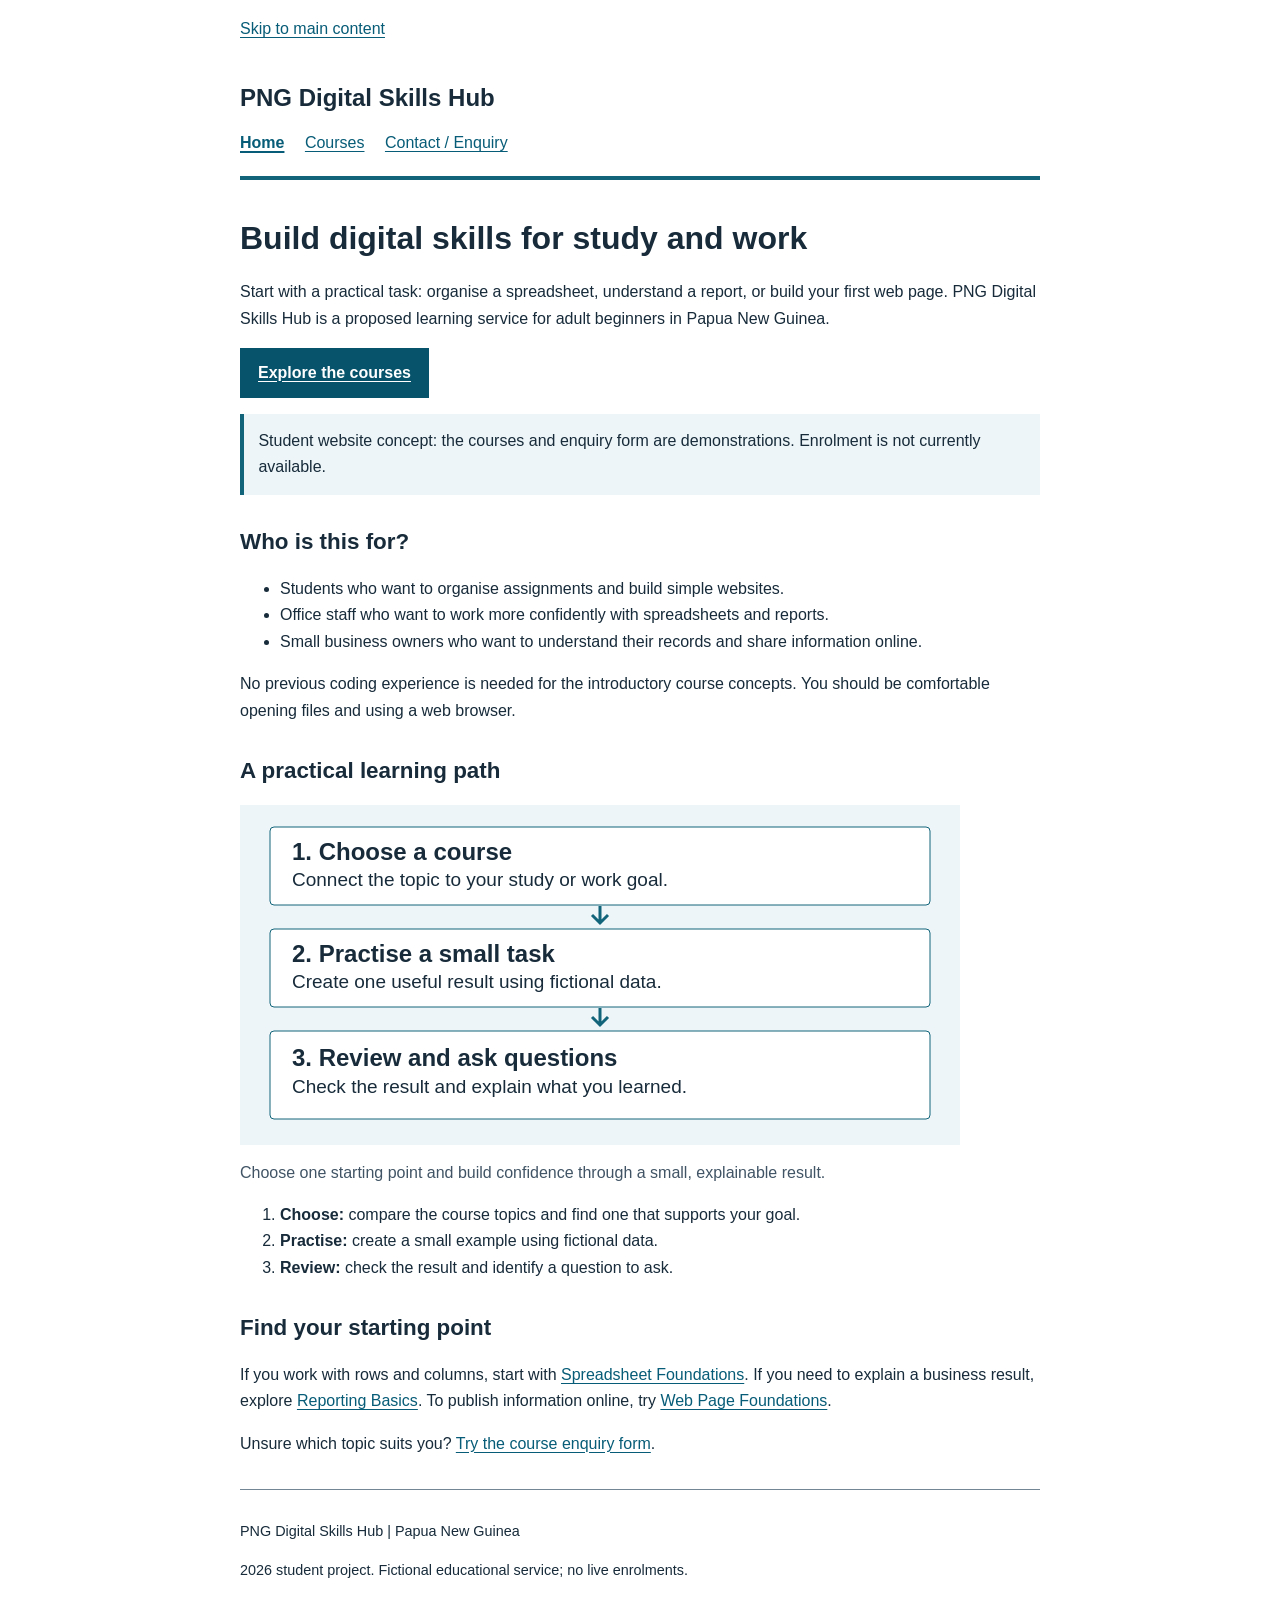
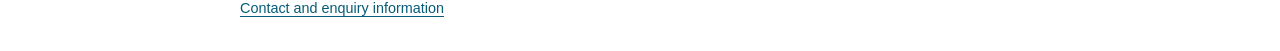
==== index.html @ 0e4a9b14 "Import AI-assisted A2 draft for review" ====
<!DOCTYPE html>
<html lang="en">
<head>
    <meta charset="utf-8">
    <meta name="viewport" content="width=device-width, initial-scale=1">
    <meta name="description" content="Explore beginner digital skills in spreadsheets, reporting and web design through a proposed PNG learning service.">
    <title>Home | PNG Digital Skills Hub</title>
    <link rel="stylesheet" href="css/styles.css">
</head>
<body>
    <a class="skip-link" href="#main-content">Skip to main content</a>
    <header>
        <p class="site-name">PNG Digital Skills Hub</p>
        <nav aria-label="Main navigation">
            <ul>
                <li><a href="index.html" aria-current="page">Home</a></li>
                <li><a href="courses.html">Courses</a></li>
                <li><a href="contact.html">Contact / Enquiry</a></li>
            </ul>
        </nav>
    </header>
    <main id="main-content" tabindex="-1">
        <h1>Build digital skills for study and work</h1>
        <p>Start with a practical task: organise a spreadsheet, understand a report, or build your first web page. PNG Digital Skills Hub is a proposed learning service for adult beginners in Papua New Guinea.</p>
        <p><a class="button" href="courses.html">Explore the courses</a></p>
        <p class="notice">Student website concept: the courses and enquiry form are demonstrations. Enrolment is not currently available.</p>

        <section aria-labelledby="audience-heading">
            <h2 id="audience-heading">Who is this for?</h2>
            <ul>
                <li>Students who want to organise assignments and build simple websites.</li>
                <li>Office staff who want to work more confidently with spreadsheets and reports.</li>
                <li>Small business owners who want to understand their records and share information online.</li>
            </ul>
            <p>No previous coding experience is needed for the introductory course concepts. You should be comfortable opening files and using a web browser.</p>
        </section>

        <section aria-labelledby="path-heading">
            <h2 id="path-heading">A practical learning path</h2>
            <figure>
                <img src="images/learning-path.svg" width="720" height="340" alt="Three learning stages: choose a course, practise a small task, then review the result and ask questions.">
                <figcaption>Choose one starting point and build confidence through a small, explainable result.</figcaption>
            </figure>
            <ol>
                <li><strong>Choose:</strong> compare the course topics and find one that supports your goal.</li>
                <li><strong>Practise:</strong> create a small example using fictional data.</li>
                <li><strong>Review:</strong> check the result and identify a question to ask.</li>
            </ol>
        </section>

        <section aria-labelledby="start-heading">
            <h2 id="start-heading">Find your starting point</h2>
            <p>If you work with rows and columns, start with <a href="courses.html#spreadsheets">Spreadsheet Foundations</a>. If you need to explain a business result, explore <a href="courses.html#reporting">Reporting Basics</a>. To publish information online, try <a href="courses.html#web-design">Web Page Foundations</a>.</p>
            <p>Unsure which topic suits you? <a href="contact.html#enquiry-form">Try the course enquiry form</a>.</p>
        </section>
    </main>
    <footer>
        <p>PNG Digital Skills Hub | Papua New Guinea</p>
        <p>2026 student project. Fictional educational service; no live enrolments.</p>
        <p><a href="contact.html">Contact and enquiry information</a></p>
    </footer>
</body>
</html>
---- css/styles.css ----
/* A2: basic presentation only. Advanced layouts are reserved for A3. */
* { box-sizing: border-box; }
body {
    max-width: 52rem;
    margin: 0 auto;
    padding: 1rem;
    font-family: Arial, Helvetica, sans-serif;
    font-size: 1rem;
    line-height: 1.65;
    color: #172b3a;
    background-color: #ffffff;
}
header { border-bottom: 4px solid #12647a; padding-bottom: 1rem; }
.site-name { font-size: 1.5rem; font-weight: bold; margin-bottom: 0.5rem; }
nav ul { list-style: none; margin: 0; padding: 0; }
nav li { display: inline-block; margin: 0.25rem 1rem 0.25rem 0; }
a { color: #075c77; text-underline-offset: 0.18em; }
a:hover { text-decoration-thickness: 0.15em; }
a[aria-current="page"] { font-weight: bold; text-decoration-thickness: 0.15em; }
a:focus, button:focus, input:focus, select:focus, textarea:focus {
    outline: 3px solid #9b4a00;
    outline-offset: 3px;
}
.skip-link { display: inline-block; margin-bottom: 0.75rem; }
main { padding-top: 1rem; }
h1 { font-size: 2rem; line-height: 1.25; }
h2 { font-size: 1.4rem; line-height: 1.35; }
h3 { font-size: 1.15rem; }
section { margin: 2rem 0; }
article { margin: 1.5rem 0; border-left: 3px solid #12647a; padding-left: 1rem; }
figure { margin: 1rem 0; }
img { max-width: 100%; height: auto; }
figcaption, small { color: #405465; }
figcaption { margin-top: 0.4rem; }
.notice { background-color: #edf5f8; border-left: 4px solid #12647a; padding: 0.9rem; }
table { width: 100%; border-collapse: collapse; }
caption { text-align: left; font-weight: bold; margin-bottom: 0.5rem; }
th, td { border: 1px solid #728695; text-align: left; padding: 0.55rem; }
thead { background-color: #edf5f8; }
fieldset { border: 1px solid #728695; margin: 1rem 0; padding: 1rem; min-width: 0; }
legend { font-weight: bold; padding: 0 0.3rem; }
label { display: block; font-weight: bold; margin-bottom: 0.3rem; }
input, select, textarea {
    font: inherit;
    width: 100%;
    padding: 0.55rem;
    border: 1px solid #728695;
    background-color: #ffffff;
    color: #172b3a;
}
textarea { resize: vertical; }
small { display: block; font-size: 0.9rem; margin-top: 0.25rem; }
.choice input { width: auto; }
.choice label { display: inline; font-weight: normal; }
button, .button {
    display: inline-block;
    font: inherit;
    font-weight: bold;
    padding: 0.6rem 1rem;
    border: 2px solid #07536b;
    background-color: #07536b;
    color: #ffffff;
    cursor: pointer;
}
button:hover, .button:hover { background-color: #123f50; }
footer { margin-top: 2rem; padding-top: 1rem; border-top: 1px solid #728695; font-size: 0.9rem; }
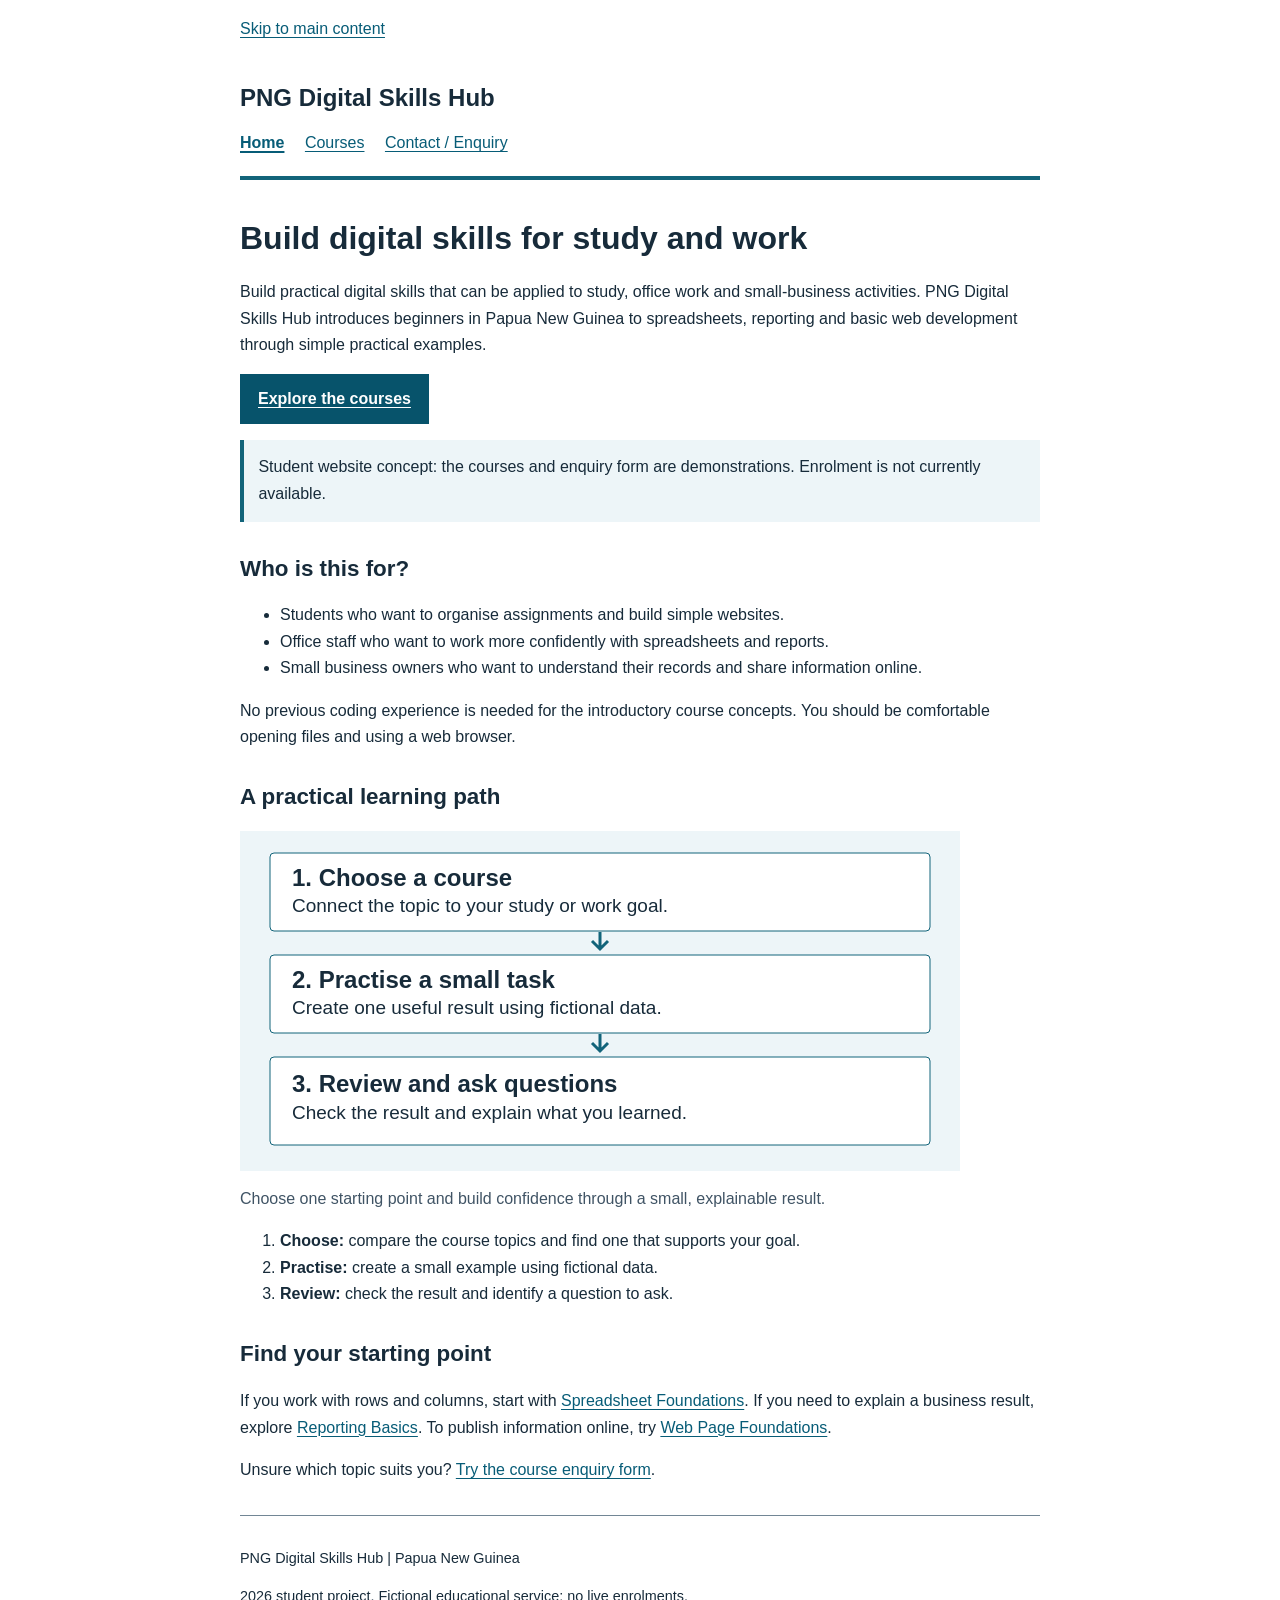
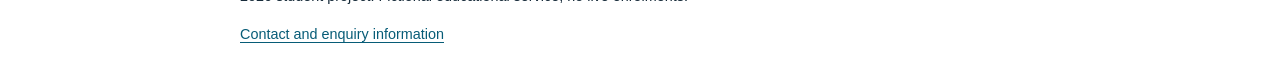
==== commit 82cd0c1f: "Rewrite audience and course content" ====
--- a/index.html
+++ b/index.html
@@ -21,7 +21,7 @@
     </header>
     <main id="main-content" tabindex="-1">
         <h1>Build digital skills for study and work</h1>
-        <p>Start with a practical task: organise a spreadsheet, understand a report, or build your first web page. PNG Digital Skills Hub is a proposed learning service for adult beginners in Papua New Guinea.</p>
+        <p>Build practical digital skills that can be applied to study, office work and small-business activities. PNG Digital Skills Hub introduces beginners in Papua New Guinea to spreadsheets, reporting and basic web development through simple practical examples.</p>
         <p><a class="button" href="courses.html">Explore the courses</a></p>
         <p class="notice">Student website concept: the courses and enquiry form are demonstrations. Enrolment is not currently available.</p>
 
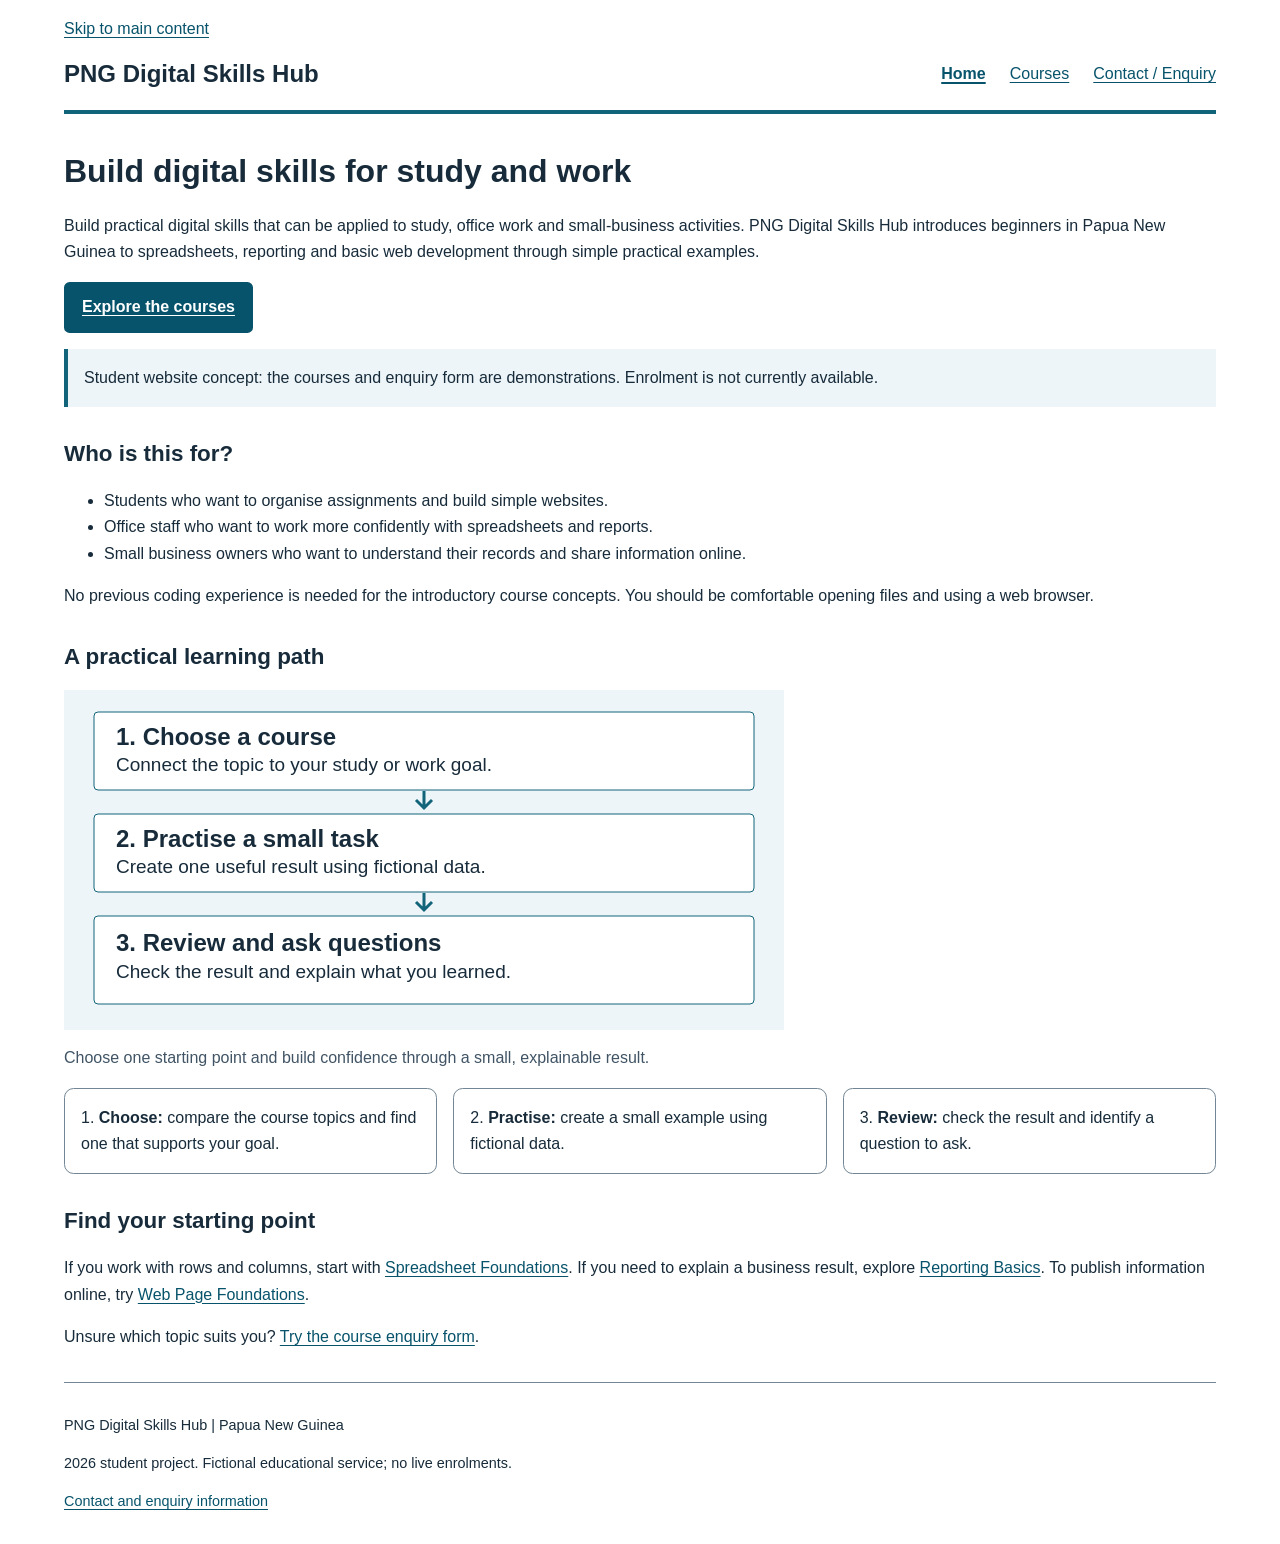
==== commit 0af305c1: "Add responsive CSS Grid for learning path" ====
--- a/index.html
+++ b/index.html
@@ -41,7 +41,7 @@
                 <img src="images/learning-path.svg" width="720" height="340" alt="Three learning stages: choose a course, practise a small task, then review the result and ask questions.">
                 <figcaption>Choose one starting point and build confidence through a small, explainable result.</figcaption>
             </figure>
-            <ol>
+            <ol class="learning-steps">
                 <li><strong>Choose:</strong> compare the course topics and find one that supports your goal.</li>
                 <li><strong>Practise:</strong> create a small example using fictional data.</li>
                 <li><strong>Review:</strong> check the result and identify a question to ask.</li>
--- a/css/styles.css
+++ b/css/styles.css
@@ -1,20 +1,79 @@
-/* A2: basic presentation only. Advanced layouts are reserved for A3. */
-* { box-sizing: border-box; }
+/* =========================================
+   A3: Responsive CSS3 design
+   ========================================= */
+
+/* Reusable design values */
+:root {
+    --color-primary: #12647a;
+    --color-primary-dark: #07536b;
+    --color-primary-hover: #123f50;
+
+    --color-text: #172b3a;
+    --color-muted: #405465;
+    --color-border: #728695;
+
+    --color-surface: #ffffff;
+    --color-surface-soft: #edf5f8;
+
+    --color-focus: #9b4a00;
+
+    --space-xs: 0.25rem;
+    --space-sm: 0.5rem;
+    --space-md: 1rem;
+    --space-lg: 1.5rem;
+    --space-xl: 2rem;
+
+    --radius-sm: 0.35rem;
+    --radius-md: 0.6rem;
+
+    --content-width: 72rem;
+}
+
+* {
+    box-sizing: border-box;
+}
+
+html {
+    scroll-behavior: smooth;
+}
+
 body {
-    max-width: 52rem;
+    width: 92%;
+    max-width: var(--content-width);
     margin: 0 auto;
-    padding: 1rem;
+    padding: var(--space-md) 0;
     font-family: Arial, Helvetica, sans-serif;
     font-size: 1rem;
     line-height: 1.65;
-    color: #172b3a;
-    background-color: #ffffff;
+    color: var(--color-text);
+    background-color: var(--color-surface);
 }
-header { border-bottom: 4px solid #12647a; padding-bottom: 1rem; }
-.site-name { font-size: 1.5rem; font-weight: bold; margin-bottom: 0.5rem; }
-nav ul { list-style: none; margin: 0; padding: 0; }
-nav li { display: inline-block; margin: 0.25rem 1rem 0.25rem 0; }
-a { color: #075c77; text-underline-offset: 0.18em; }
+header {
+    border-bottom: 4px solid var(--color-primary);
+    padding-bottom: var(--space-md);
+}
+.site-name {
+    margin: 0 0 var(--space-sm);
+    font-size: 1.5rem;
+    font-weight: bold;
+}
+nav ul {
+    display: flex;
+    flex-wrap: wrap;
+    gap: var(--space-sm) var(--space-lg);
+
+    list-style: none;
+    margin: 0;
+    padding: 0;
+}
+
+nav li {
+    margin: 0;
+}
+a {
+    color: var(--color-primary-dark);
+    text-underline-offset: 0.18rem;
+}
 a:hover { text-decoration-thickness: 0.15em; }
 a[aria-current="page"] { font-weight: bold; text-decoration-thickness: 0.15em; }
 a:focus, button:focus, input:focus, select:focus, textarea:focus {
@@ -30,9 +89,16 @@
 article { margin: 1.5rem 0; border-left: 3px solid #12647a; padding-left: 1rem; }
 figure { margin: 1rem 0; }
 img { max-width: 100%; height: auto; }
-figcaption, small { color: #405465; }
+figcaption,
+small {
+    color: var(--color-muted);
+}
 figcaption { margin-top: 0.4rem; }
-.notice { background-color: #edf5f8; border-left: 4px solid #12647a; padding: 0.9rem; }
+.notice {
+    background-color: var(--color-surface-soft);
+    border-left: 4px solid var(--color-primary);
+    padding: var(--space-md);
+}
 table { width: 100%; border-collapse: collapse; }
 caption { text-align: left; font-weight: bold; margin-bottom: 0.5rem; }
 th, td { border: 1px solid #728695; text-align: left; padding: 0.55rem; }
@@ -52,15 +118,61 @@
 small { display: block; font-size: 0.9rem; margin-top: 0.25rem; }
 .choice input { width: auto; }
 .choice label { display: inline; font-weight: normal; }
-button, .button {
+button,
+.button {
     display: inline-block;
+    padding: 0.65rem 1rem;
+    border: 2px solid var(--color-primary-dark);
+    border-radius: var(--radius-sm);
+
     font: inherit;
     font-weight: bold;
-    padding: 0.6rem 1rem;
-    border: 2px solid #07536b;
-    background-color: #07536b;
+
     color: #ffffff;
+    background-color: var(--color-primary-dark);
     cursor: pointer;
 }
-button:hover, .button:hover { background-color: #123f50; }
+
+button:hover,
+.button:hover {
+    background-color: var(--color-primary-hover);
+}
 footer { margin-top: 2rem; padding-top: 1rem; border-top: 1px solid #728695; font-size: 0.9rem; }
+/* =========================================
+   Larger-screen enhancement
+   ========================================= */
+   /* Learning path cards */
+.learning-steps {
+    display: grid;
+    grid-template-columns: 1fr;
+    gap: var(--space-md);
+
+    padding: 0;
+    list-style-position: inside;
+}
+
+.learning-steps li {
+    padding: var(--space-md);
+    border: 1px solid var(--color-border);
+    border-radius: var(--radius-md);
+    background-color: var(--color-surface);
+}
+
+@media (min-width: 48rem) {
+
+    header {
+        display: flex;
+        justify-content: space-between;
+        align-items: center;
+        gap: var(--space-xl);
+    }
+
+    .site-name {
+        margin-bottom: 0;
+    }
+
+    .learning-steps {
+    grid-template-columns: repeat(3, 1fr);
+}
+
+}
